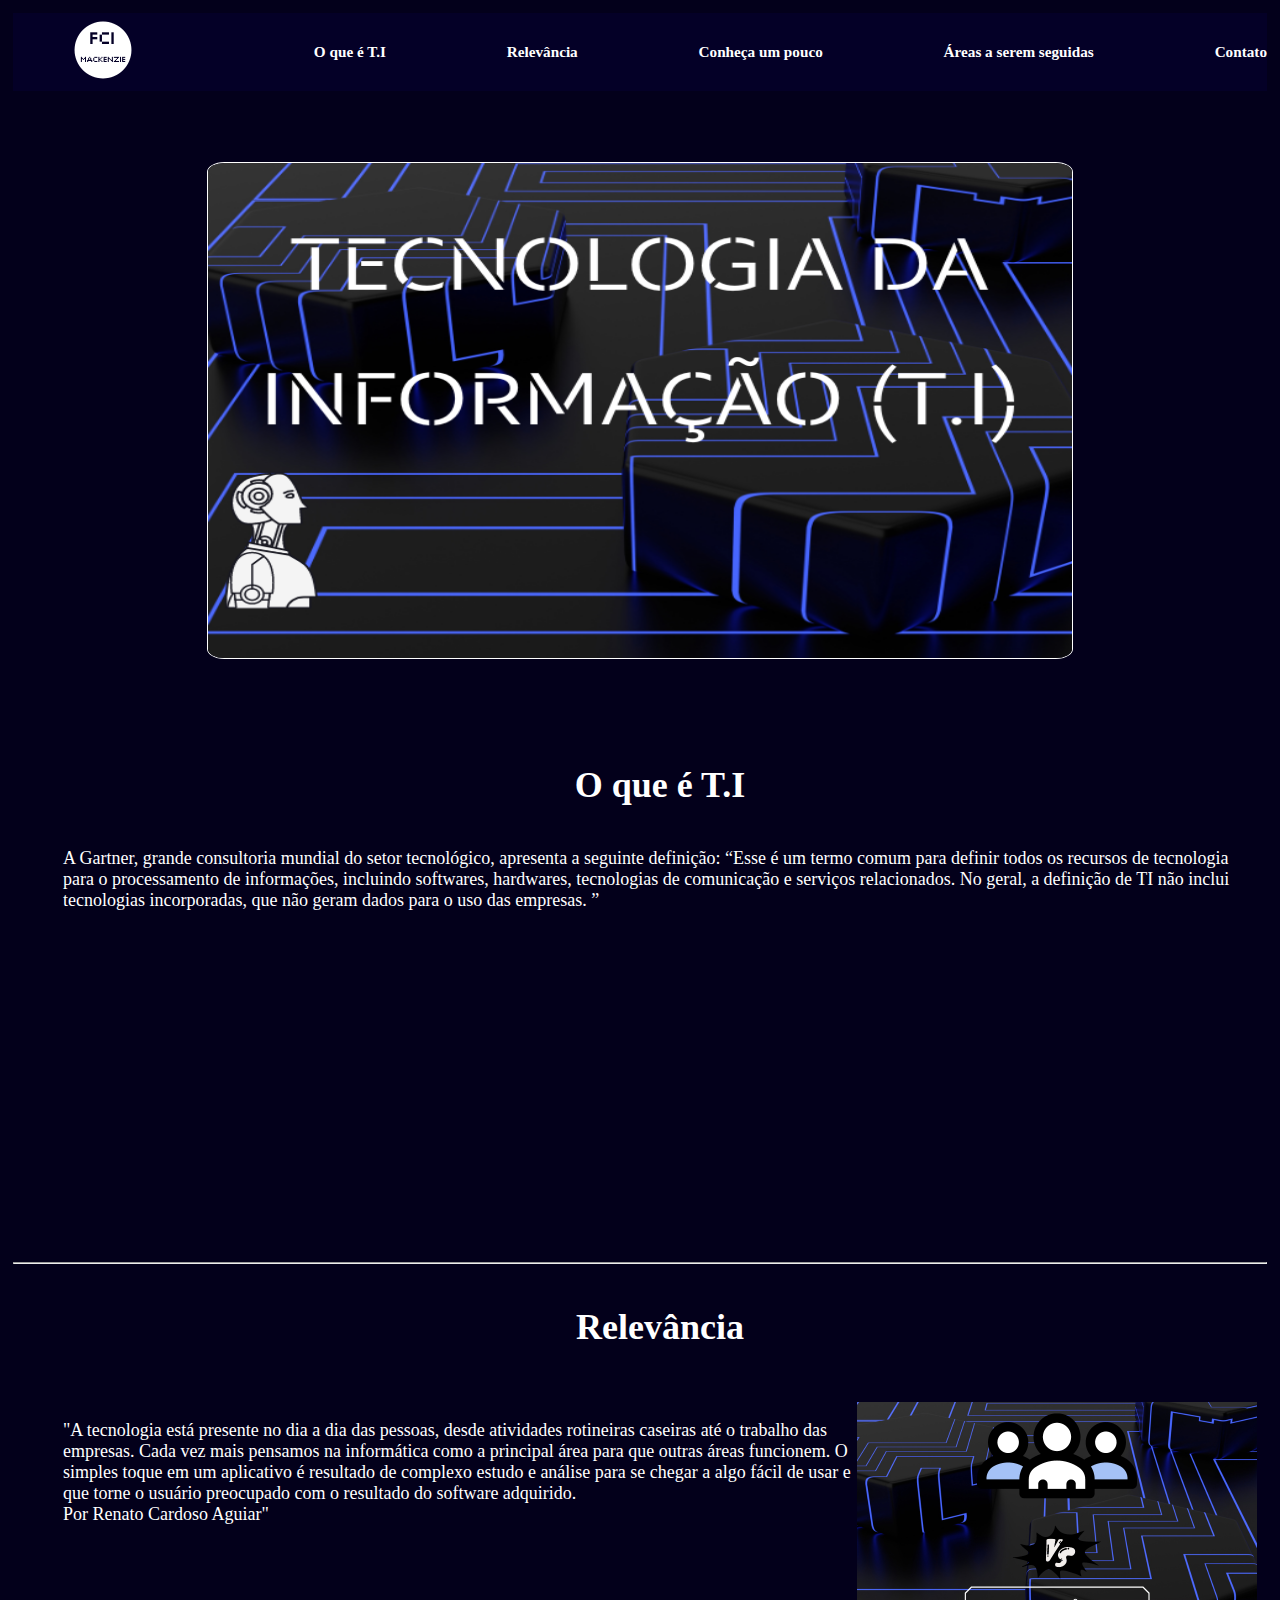
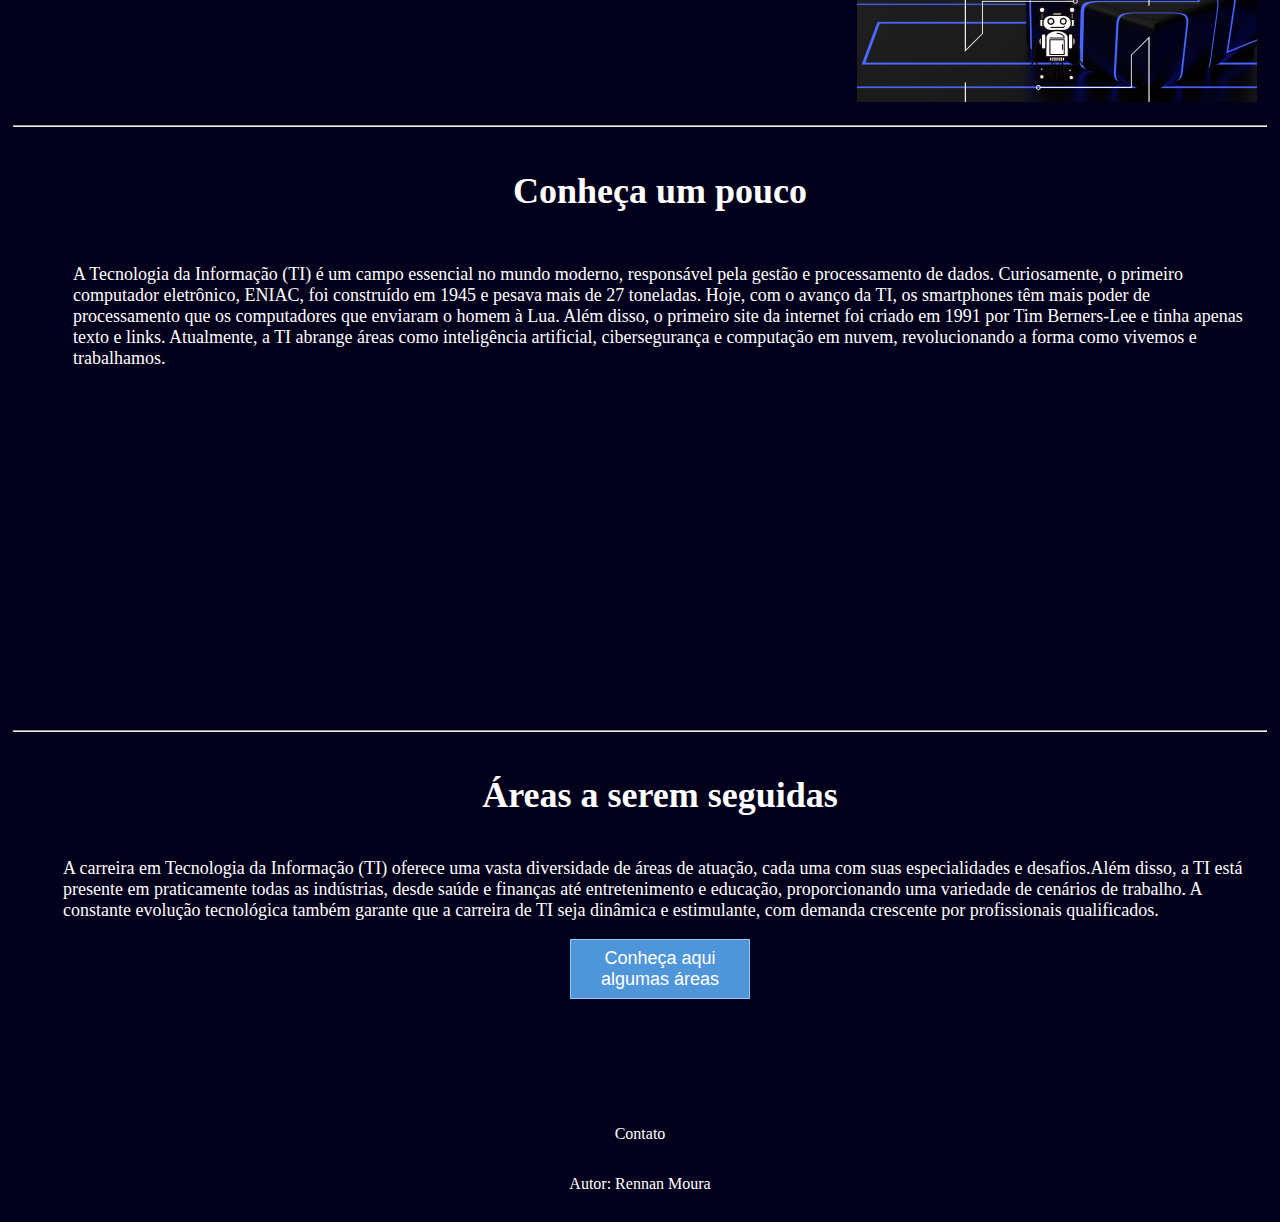
==== Aula 01/Aula 01  Aplicando conhecimentos/index.html @ 0b67a729 "Fund_Web1 - Duas páginas (T.I)" ====
<!DOCTYPE html>
<html lang="en">
    <head>
        <meta charset="UTF-8">
        <meta name="viewport" content="width=device-width, initial-scale=1.0">
        <title>T.I</title>
        <link rel="stylesheet" href="style.css">
    </head>
    <body>
        <header>
            <nav>
                <a class="logo" href="#"><img src="img/FCI.png"></a>
                <a href="#oqti">
                    <h3>O que é T.I</h3>
                </a>
                <a href="#relevancia">
                    <h3>Relevância</h3>
                </a>
                <a href="#conheca">
                    <h3>Conheça um pouco</h3>
                </a>
                <a href="#areas">
                    <h3>Áreas a serem seguidas</h3>
                </a>

                <a href="#">
                    <h3>Contato</h3>
                </a>
            </nav>
        </header>

        <section class="banner">
            <img class="bannerti" src="img/TI.png">
        </section>

        <section class="campos">
            <h1 id="oqti">O que é T.I</h1>
            <p>A Gartner, grande consultoria mundial do setor tecnológico, apresenta a
                seguinte definição: “Esse é um termo comum para definir todos os recursos de
                tecnologia para o processamento de informações, incluindo softwares, hardwares,
                tecnologias de comunicação e serviços relacionados. No geral, a definição de TI
                não inclui tecnologias incorporadas, que não geram dados para o uso das
                empresas. ”</p>

            <iframe
                width="560"
                height="315"
                src="https://www.youtube.com/embed/jIrmhXLgfPw"
                title="YouTube video player"
                frameborder="0"
                allow="accelerometer; autoplay; clipboard-write; encrypted-media; gyroscope; picture-in-picture; web-share"
                allowfullscreen="allowfullscreen"></iframe>
        </section>
        <hr>
        <section class="campos">
            <h1 id="relevancia">Relevância</h1>
            <div class="campos-relevancia">
                <p>"A tecnologia está presente no dia a dia das pessoas, desde atividades
                    rotineiras caseiras até o trabalho das empresas. Cada vez mais pensamos na
                    informática como a principal área para que outras áreas funcionem. O simples
                    toque em um aplicativo é resultado de complexo estudo e análise para se chegar a
                    algo fácil de usar e que torne o usuário preocupado com o resultado do software
                    adquirido.<br \="\">
                    Por Renato Cardoso Aguiar"</p>
                <a
                    href="https://decisionreport.com.br/a-importancia-da-tecnologia-da-informacao-na-sociedade-moderna/"
                    target="_blank"><img src="img/sociedade.png" alt="Socienda x Tecnologia"></a>
            </div>
        </section>
        <hr>
        <section class="campos">
            <h1 id="conheca">Conheça um pouco</h1>
            <div class="conheca">
                <p>A Tecnologia da Informação (TI) é um campo essencial no mundo moderno,
                    responsável pela gestão e processamento de dados. Curiosamente, o primeiro
                    computador eletrônico, ENIAC, foi construído em 1945 e pesava mais de 27
                    toneladas. Hoje, com o avanço da TI, os smartphones têm mais poder de
                    processamento que os computadores que enviaram o homem à Lua. Além disso, o
                    primeiro site da internet foi criado em 1991 por Tim Berners-Lee e tinha apenas
                    texto e links. Atualmente, a TI abrange áreas como inteligência artificial,
                    cibersegurança e computação em nuvem, revolucionando a forma como vivemos e
                    trabalhamos.</p>
                <iframe
                    width="560"
                    height="315"
                    src="https://www.youtube.com/embed/eK1vUVsXYM8"
                    title="YouTube video player"
                    frameborder="0"
                    allow="accelerometer; autoplay; clipboard-write; encrypted-media; gyroscope; picture-in-picture; web-share"
                    allowfullscreen="allowfullscreen"></iframe>
            </div>
        </section>
        <hr>
        <section class="campos">
            <h1 id="areas">Áreas a serem seguidas</h1>
            <p>A carreira em Tecnologia da Informação (TI) oferece uma vasta diversidade de
                áreas de atuação, cada uma com suas especialidades e desafios.Além disso, a TI
                está presente em praticamente todas as indústrias, desde saúde e finanças até
                entretenimento e educação, proporcionando uma variedade de cenários de trabalho.
                A constante evolução tecnológica também garante que a carreira de TI seja
                dinâmica e estimulante, com demanda crescente por profissionais qualificados.</p>
            <a href="areas.html">
                <button class="btn">
                    <svg width="180px" height="60px" viewbox="0 0 180 60" class="border">
                        <polyline points="179,1 179,59 1,59 1,1 179,1" class="bg-line"/>
                        <polyline points="179,1 179,59 1,59 1,1 179,1" class="hl-line"/>
                    </svg>
                    <span>Conheça aqui algumas áreas</span>
                </button>
            </a>
        </section>
        <footer>
            <p>
                <a href="#">Contato</a>
            </p>
            <p>Autor: Rennan Moura</p>

        </footer>
    </body>
</html>
---- Aula 01/Aula 01  Aplicando conhecimentos/style.css ----
body{
    padding: 5px;
    background-color: #03001b;
}

header, nav{
    background-color: #040027;
    color: #ffffff;
    display: flex;
    justify-content: space-between;
    font-size: small;
    text-decoration: none;
    max-width: 100%;
    max-height: 100%;
    width: 100%;
    height: 78px;
    align-items: center;
}

.banner{
    padding: 10px;
    max-height: 100%;
    display: grid;
    place-items: center;

}

.bannerti{
    max-width: 100%;
    max-height: 100%;
    width: 70%;
    height: 80%;
    border: solid 1PX #ffffff;
    border-radius: 2%;
    }

.campos{
    color: #ffffff;
    margin-left: 40px;
    font-size: large;
    display: grid;
    place-items: center;
    padding: 10px;
}

.campos-relevancia{
    display: flex;
    justify-content: space-around;
    margin-top: 30px;
    border-radius: 50%;
}

a{
    text-decoration: none;
    color: #ffffff;
}

.conheca{
    display: grid;
    place-items: center;
    padding: 10px;
}

.btn {
    width: 180px;
    height: 60px;
    cursor: pointer;
    background: transparent;
    border: 1px solid #91C9FF;
    outline: none;
    transition: 1s ease-in-out;
  }
  
  svg {
    position: absolute;
    left: 0;
    top: 0;
    fill: none;
    stroke: #fff;
    stroke-dasharray: 150 480;
    stroke-dashoffset: 150;
    transition: 1s ease-in-out;
  }
  
  .btn:hover {
    transition: 1s ease-in-out;
    background: #4F95DA;
  }
  
  
  
  .btn span {
    color: white;
    font-size: large;
  }

  footer{
    margin-top: 100px;
    color: #ffffff;
    display: grid;
    place-items: center;
  }
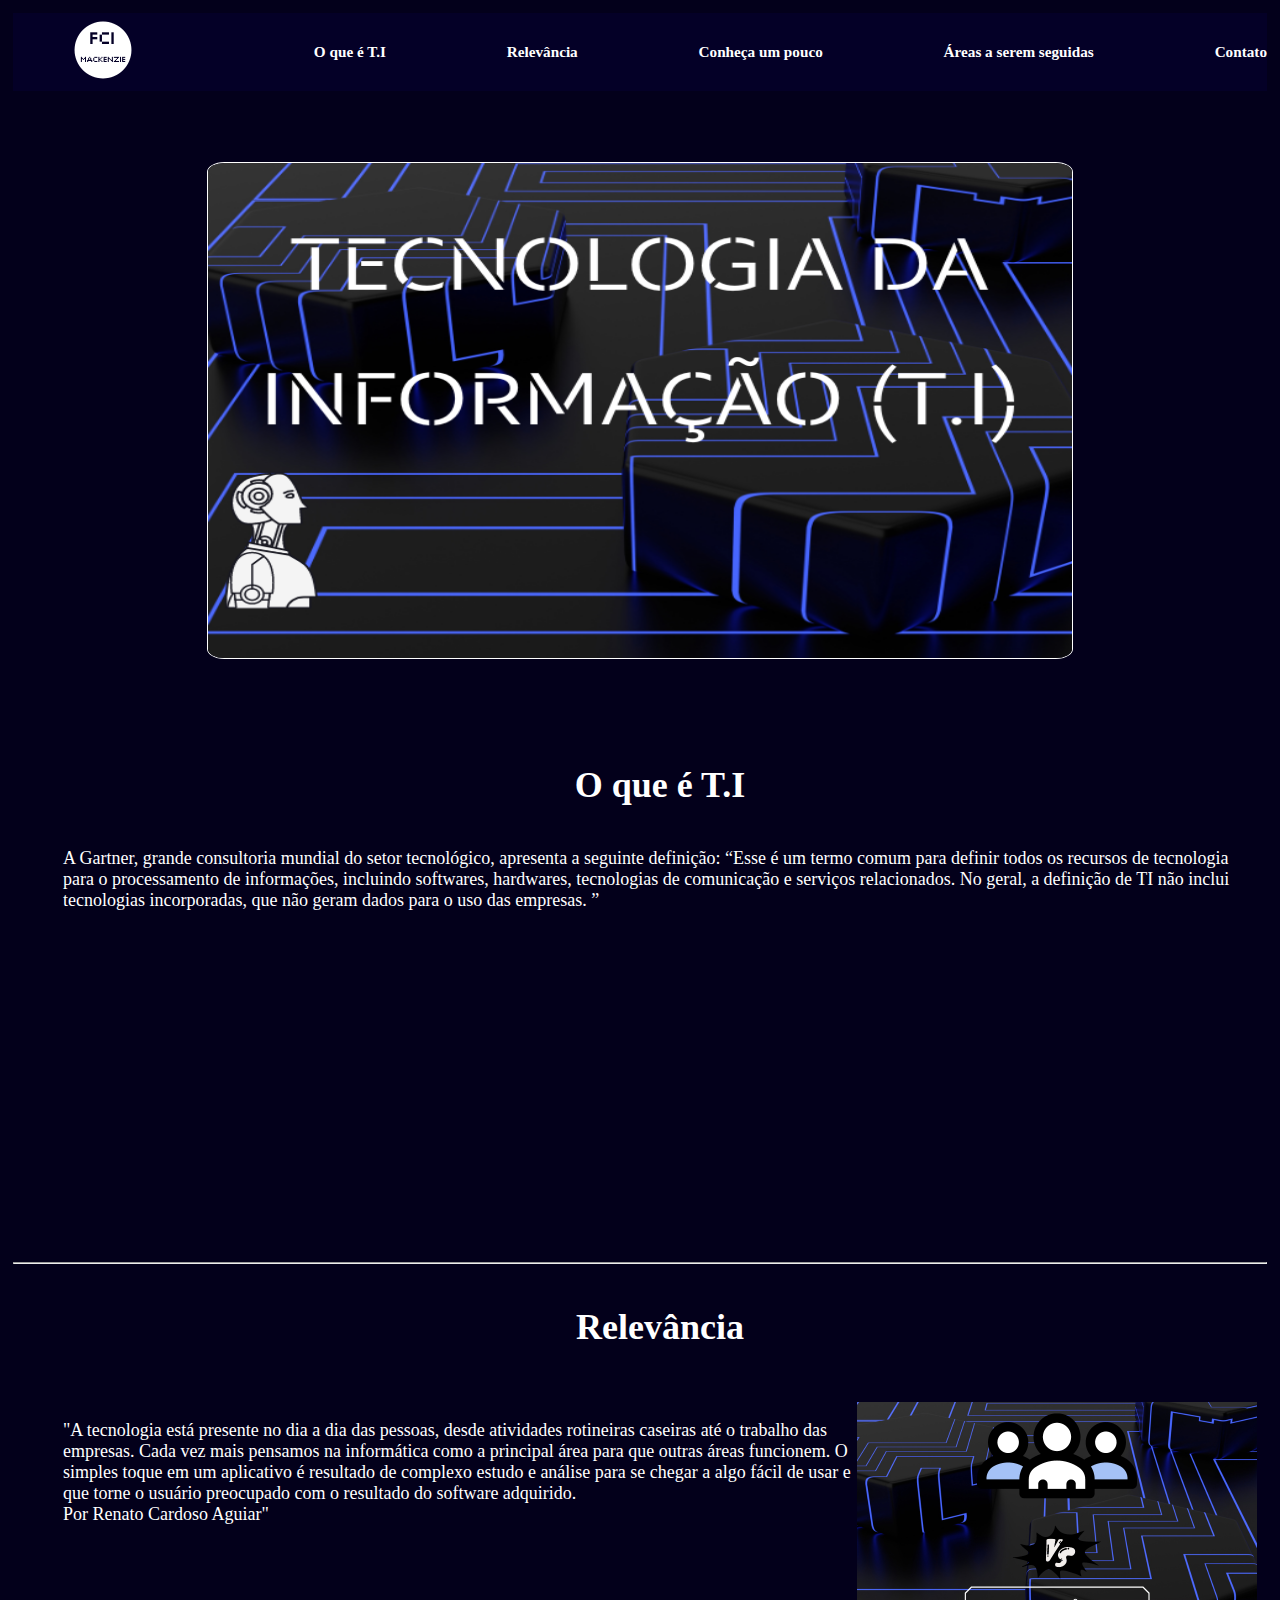
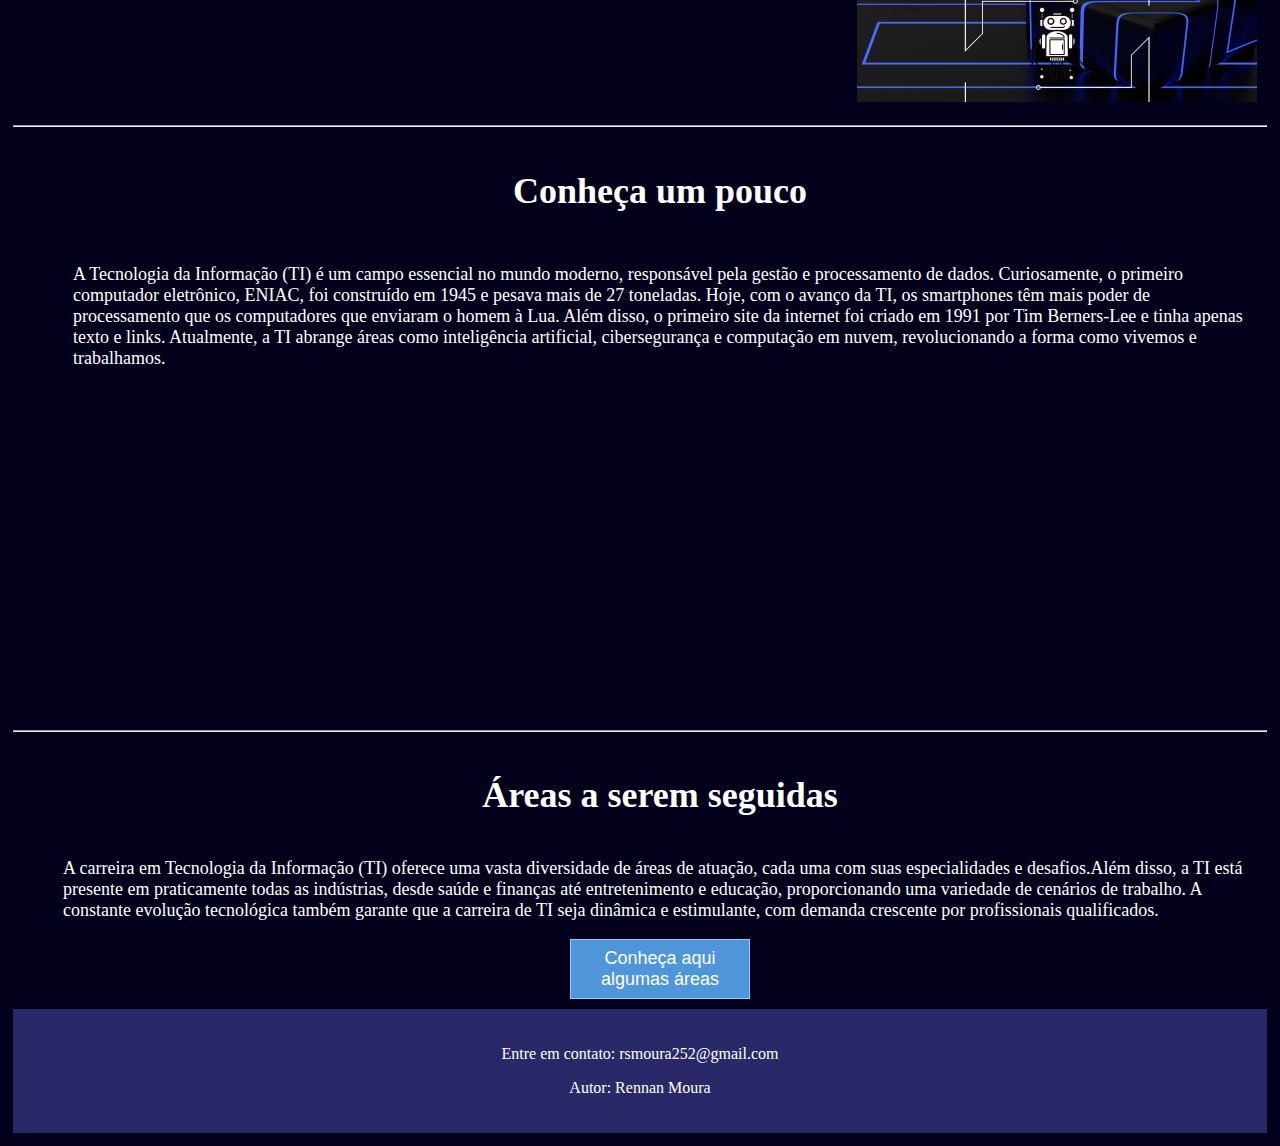
==== commit 1ec4c268: "Aula 02 - introdução a formulários e tabelas" ====
--- a/Aula 01/Aula 01  Aplicando conhecimentos/index.html
+++ b/Aula 01/Aula 01  Aplicando conhecimentos/index.html
@@ -23,7 +23,7 @@
                     <h3>Áreas a serem seguidas</h3>
                 </a>
 
-                <a href="#">
+                <a href="contactForm.html" target="_blank" >
                     <h3>Contato</h3>
                 </a>
             </nav>
@@ -110,11 +110,9 @@
             </a>
         </section>
         <footer>
-            <p>
-                <a href="#">Contato</a>
-            </p>
+            <p>Entre em contato: rsmoura252@gmail.com</p>
             <p>Autor: Rennan Moura</p>
-
         </footer>
+        
     </body>
 </html>--- a/Aula 01/Aula 01  Aplicando conhecimentos/style.css
+++ b/Aula 01/Aula 01  Aplicando conhecimentos/style.css
@@ -93,10 +93,9 @@
     color: white;
     font-size: large;
   }
-
-  footer{
-    margin-top: 100px;
-    color: #ffffff;
-    display: grid;
-    place-items: center;
-  }
+  footer {
+    background-color: #292969;
+    color: #fff;
+    text-align: center;
+    padding: 20px 0;
+}
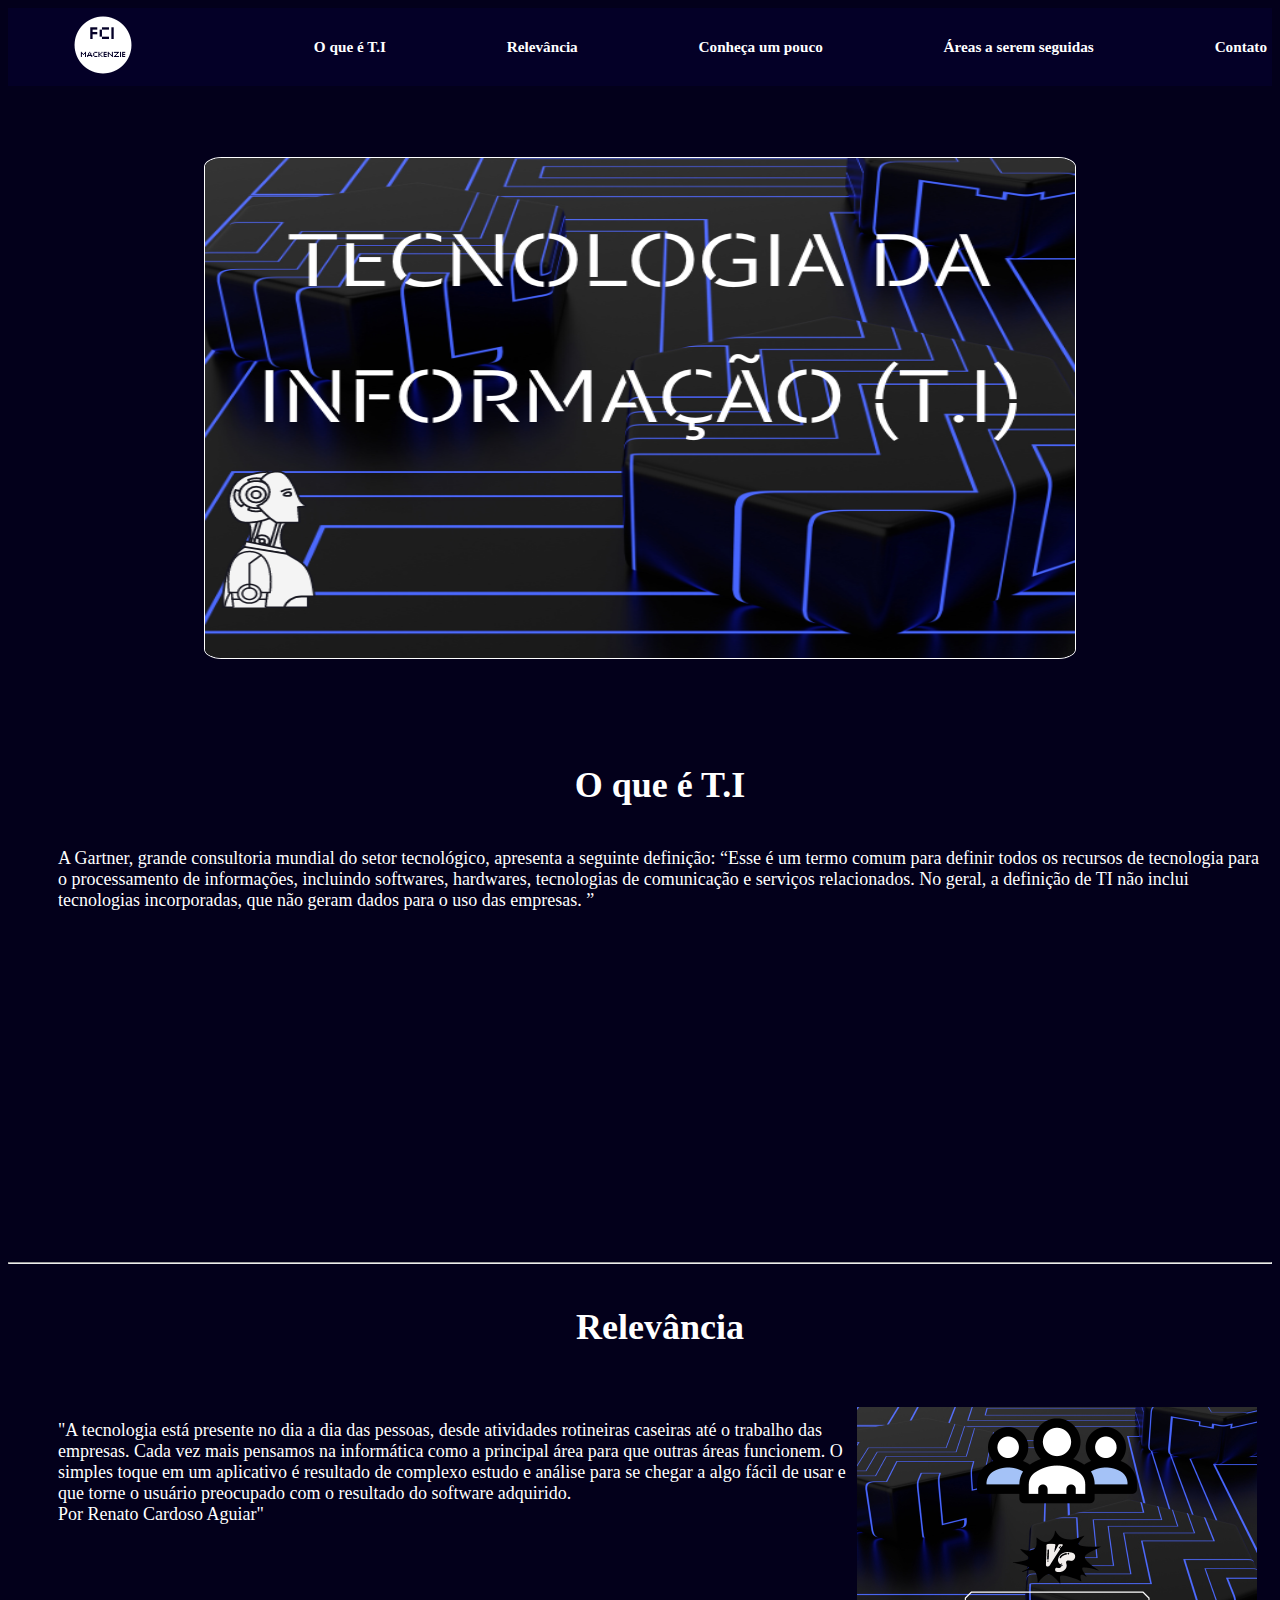
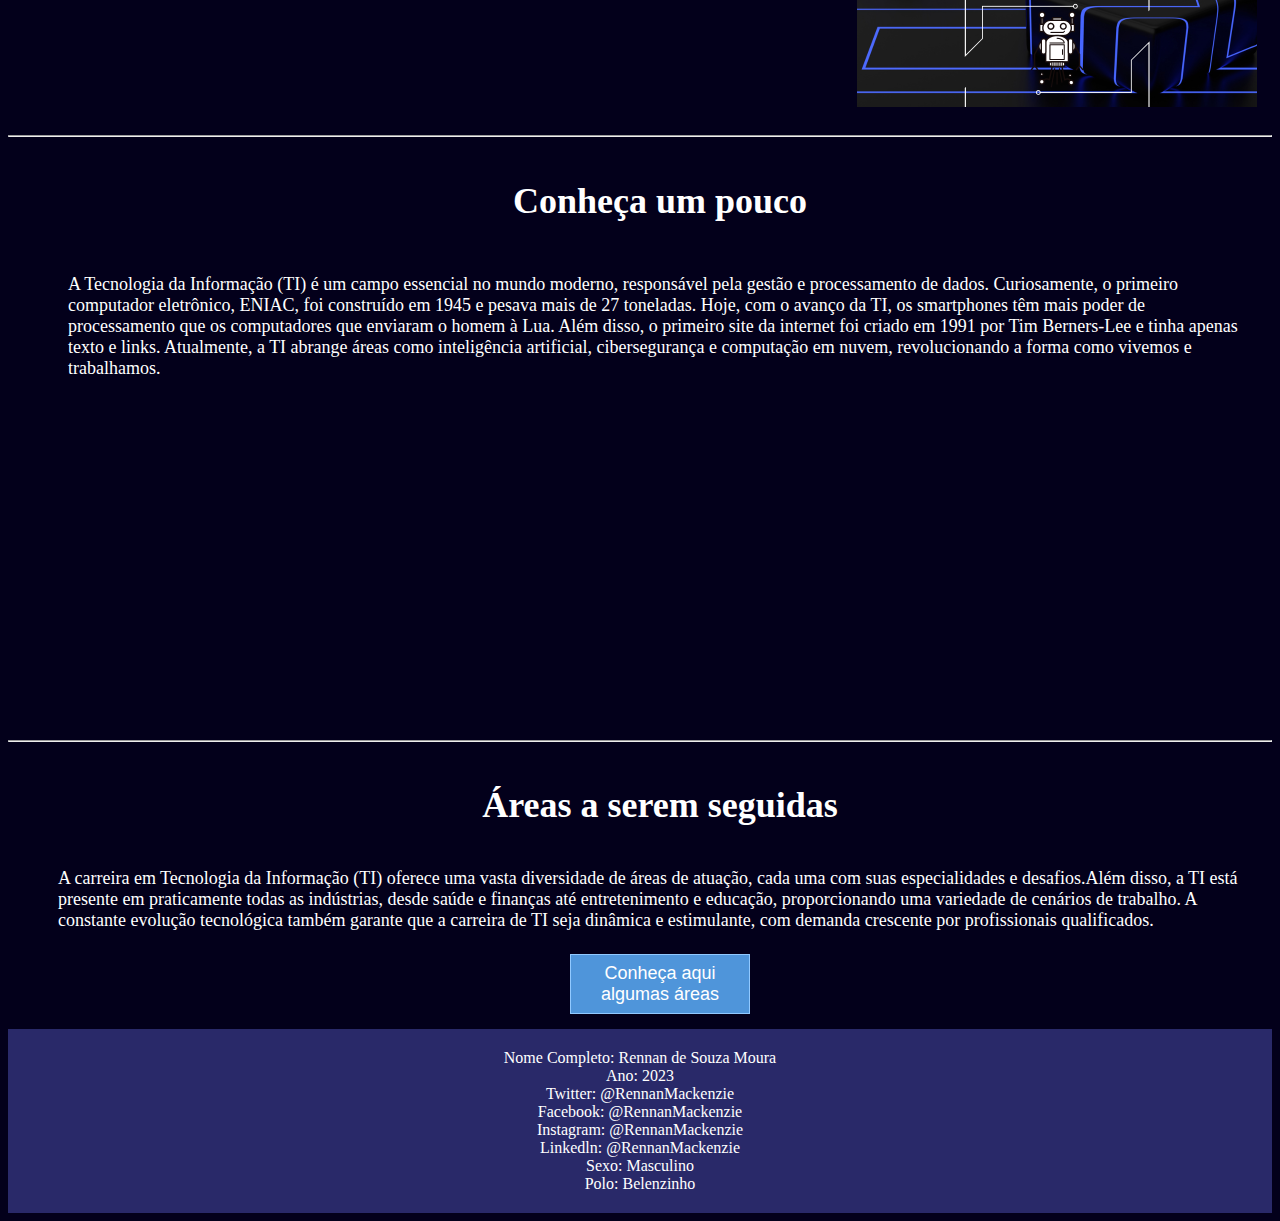
==== commit 82a765ce: "Inicio de uso Javascript" ====
--- a/Aula 01/Aula 01  Aplicando conhecimentos/index.html
+++ b/Aula 01/Aula 01  Aplicando conhecimentos/index.html
@@ -5,6 +5,7 @@
         <meta name="viewport" content="width=device-width, initial-scale=1.0">
         <title>T.I</title>
         <link rel="stylesheet" href="style.css">
+        
     </head>
     <body>
         <header>
@@ -110,8 +111,7 @@
             </a>
         </section>
         <footer>
-            <p>Entre em contato: rsmoura252@gmail.com</p>
-            <p>Autor: Rennan Moura</p>
+            <script src="script.js"></script>
         </footer>
         
     </body>
--- a/Aula 01/Aula 01  Aplicando conhecimentos/style.css
+++ b/Aula 01/Aula 01  Aplicando conhecimentos/style.css
@@ -1,9 +1,9 @@
-body{
-    padding: 5px;
+body {
     background-color: #03001b;
 }
 
-header, nav{
+header,
+nav {
     background-color: #040027;
     color: #ffffff;
     display: flex;
@@ -15,9 +15,11 @@
     width: 100%;
     height: 78px;
     align-items: center;
+    position: sticky;
+    top: 0;
 }
 
-.banner{
+.banner {
     padding: 10px;
     max-height: 100%;
     display: grid;
@@ -25,16 +27,16 @@
 
 }
 
-.bannerti{
+.bannerti {
     max-width: 100%;
     max-height: 100%;
     width: 70%;
     height: 80%;
     border: solid 1PX #ffffff;
     border-radius: 2%;
-    }
+}
 
-.campos{
+.campos {
     color: #ffffff;
     margin-left: 40px;
     font-size: large;
@@ -43,19 +45,20 @@
     padding: 10px;
 }
 
-.campos-relevancia{
+.campos-relevancia {
     display: flex;
     justify-content: space-around;
     margin-top: 30px;
     border-radius: 50%;
 }
 
-a{
+a {
     text-decoration: none;
     color: #ffffff;
+    padding: 5px;
 }
 
-.conheca{
+.conheca {
     display: grid;
     place-items: center;
     padding: 10px;
@@ -69,9 +72,9 @@
     border: 1px solid #91C9FF;
     outline: none;
     transition: 1s ease-in-out;
-  }
-  
-  svg {
+}
+
+svg {
     position: absolute;
     left: 0;
     top: 0;
@@ -80,22 +83,59 @@
     stroke-dasharray: 150 480;
     stroke-dashoffset: 150;
     transition: 1s ease-in-out;
-  }
-  
-  .btn:hover {
+}
+
+.btn:hover {
     transition: 1s ease-in-out;
     background: #4F95DA;
-  }
-  
-  
-  
-  .btn span {
+}
+
+.btn span {
     color: white;
     font-size: large;
-  }
-  footer {
+}
+footer {
     background-color: #292969;
     color: #fff;
     text-align: center;
     padding: 20px 0;
 }
+
+@media screen and (max-width: 480px) {
+    header,
+    nav {
+        flex-direction: column;
+        height: auto;
+        text-align: center;
+        position: relative;
+    }
+
+    .campos {
+        margin-left: 0;
+        text-align: center;
+        flex-direction: column;
+    }
+    iframe {
+        width: 100%;
+    }
+
+    img {
+        width: 100%;
+    }
+
+    p {
+        font-size: 14px;
+        line-height: 1.3;
+    }
+
+    .campos-relevancia {
+        margin-top: 20px;
+        display: flex;
+        flex-direction: column;
+    }
+
+    .btn {
+        width: 100%;
+    }
+
+}
